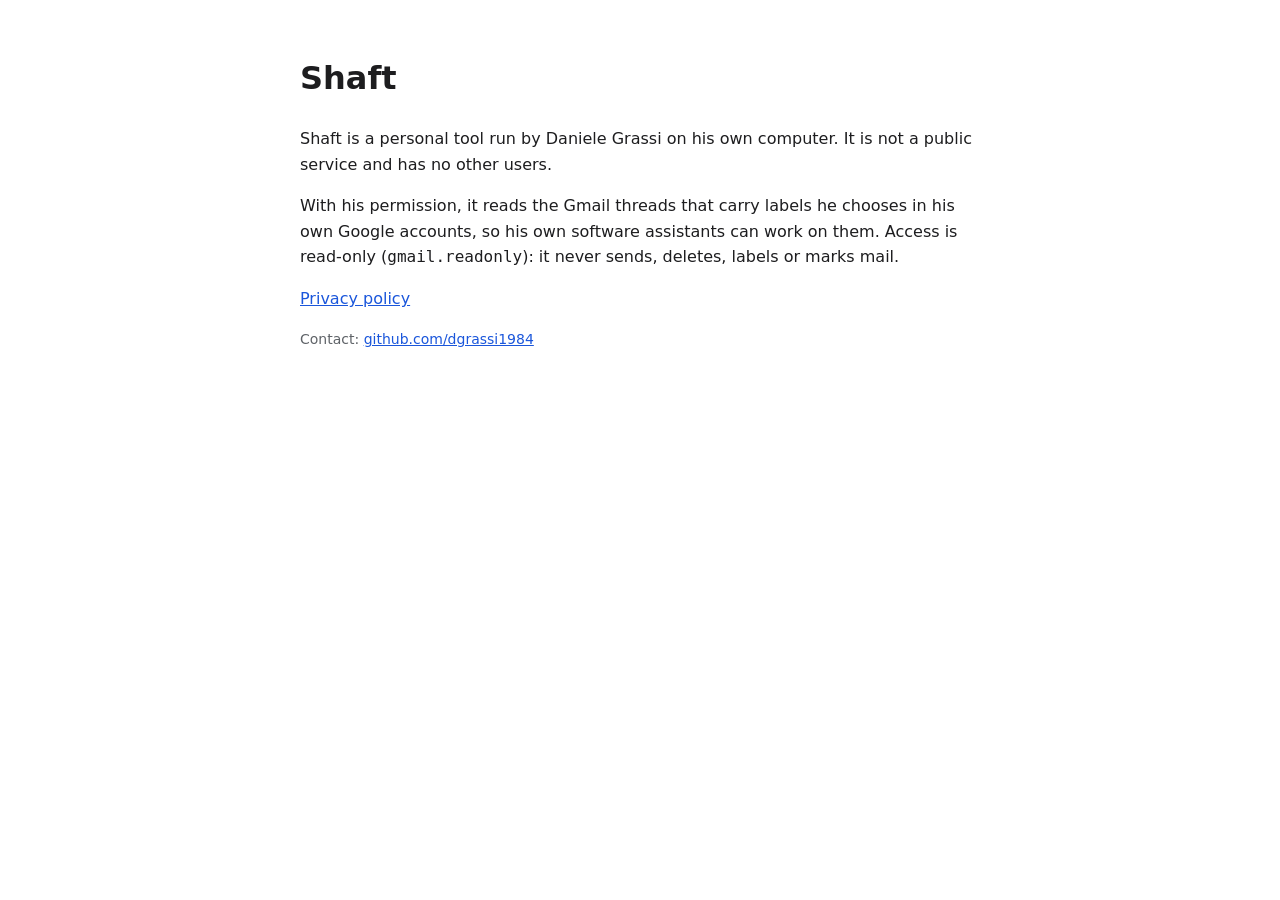
==== index.html @ 719ea9aa "Shaft: homepage and privacy policy for the Google OAuth consent screen Co-Authored-By: Claude Opus 5" ====
<!doctype html>
<html lang="en"><head><meta charset="utf-8"><meta name="viewport" content="width=device-width,initial-scale=1">
<title>Shaft</title><link rel="stylesheet" href="style.css"></head>
<body>
<h1>Shaft</h1>
<p>Shaft is a personal tool run by Daniele Grassi on his own computer. It is not a public service and has no other users.</p>
<p>With his permission, it reads the Gmail threads that carry labels he chooses in his own Google accounts, so his own software assistants can work on them. Access is read-only (<code>gmail.readonly</code>): it never sends, deletes, labels or marks mail.</p>
<p><a href="privacy.html">Privacy policy</a></p>
<p class="muted">Contact: <a href="https://github.com/dgrassi1984">github.com/dgrassi1984</a></p>
</body></html>
---- style.css ----
:root{--bg:#fff;--fg:#1d1d1f;--muted:#5f6368;--link:#1a56db}
@media (prefers-color-scheme:dark){:root{--bg:#121212;--fg:#e8e8e8;--muted:#a0a0a0;--link:#8ab4f8}}
body{background:var(--bg);color:var(--fg);font:16px/1.6 -apple-system,system-ui,sans-serif;max-width:680px;margin:0 auto;padding:32px 16px}
a{color:var(--link)} p.muted{color:var(--muted);font-size:14px}
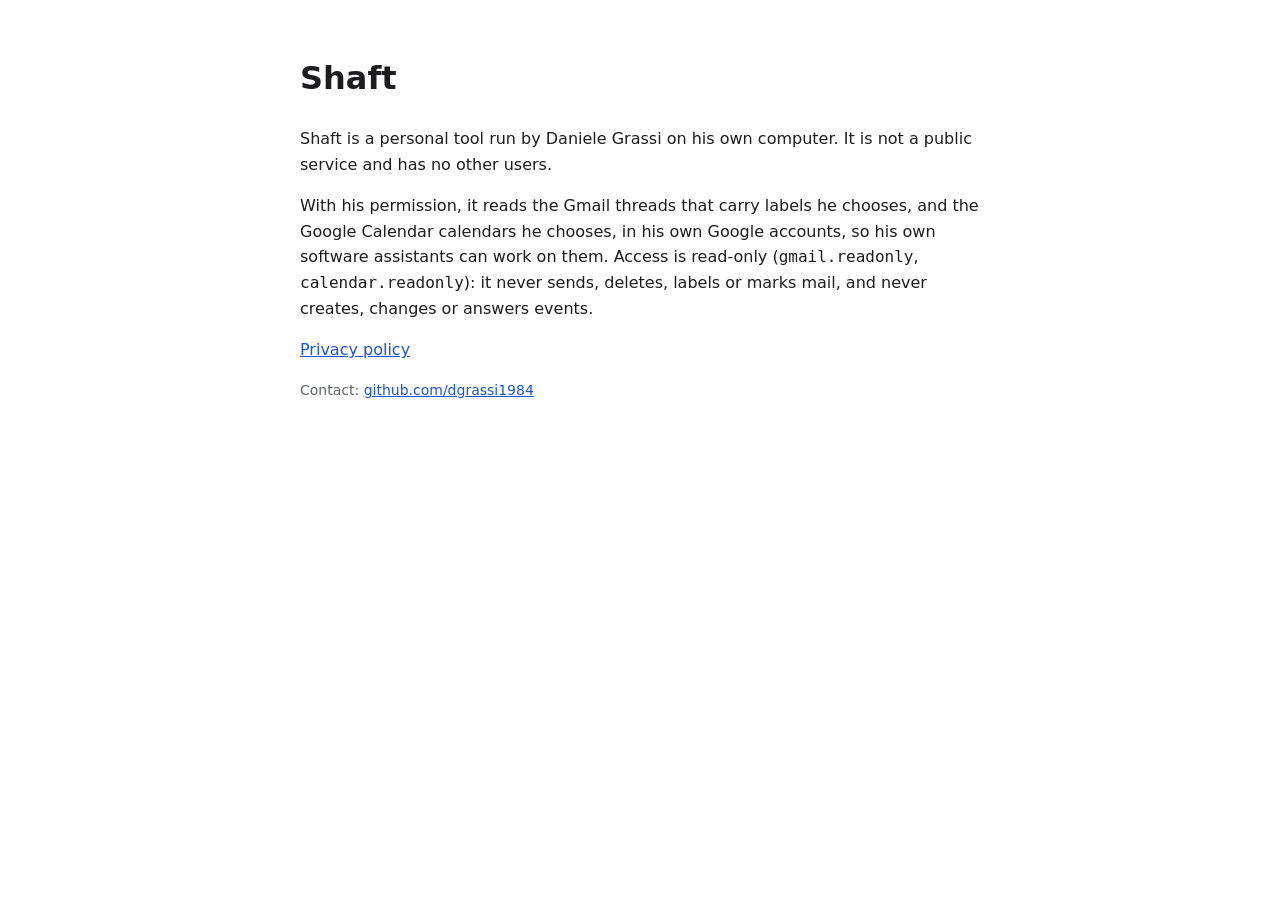
==== commit a46650ab: "Privacy policy and homepage: Google Calendar (read-only) added Co-Authored-By: Claude Opus 5.5 <nore" ====
--- a/index.html
+++ b/index.html
@@ -4,7 +4,7 @@
 <body>
 <h1>Shaft</h1>
 <p>Shaft is a personal tool run by Daniele Grassi on his own computer. It is not a public service and has no other users.</p>
-<p>With his permission, it reads the Gmail threads that carry labels he chooses in his own Google accounts, so his own software assistants can work on them. Access is read-only (<code>gmail.readonly</code>): it never sends, deletes, labels or marks mail.</p>
+<p>With his permission, it reads the Gmail threads that carry labels he chooses, and the Google Calendar calendars he chooses, in his own Google accounts, so his own software assistants can work on them. Access is read-only (<code>gmail.readonly</code>, <code>calendar.readonly</code>): it never sends, deletes, labels or marks mail, and never creates, changes or answers events.</p>
 <p><a href="privacy.html">Privacy policy</a></p>
 <p class="muted">Contact: <a href="https://github.com/dgrassi1984">github.com/dgrassi1984</a></p>
 </body></html>
